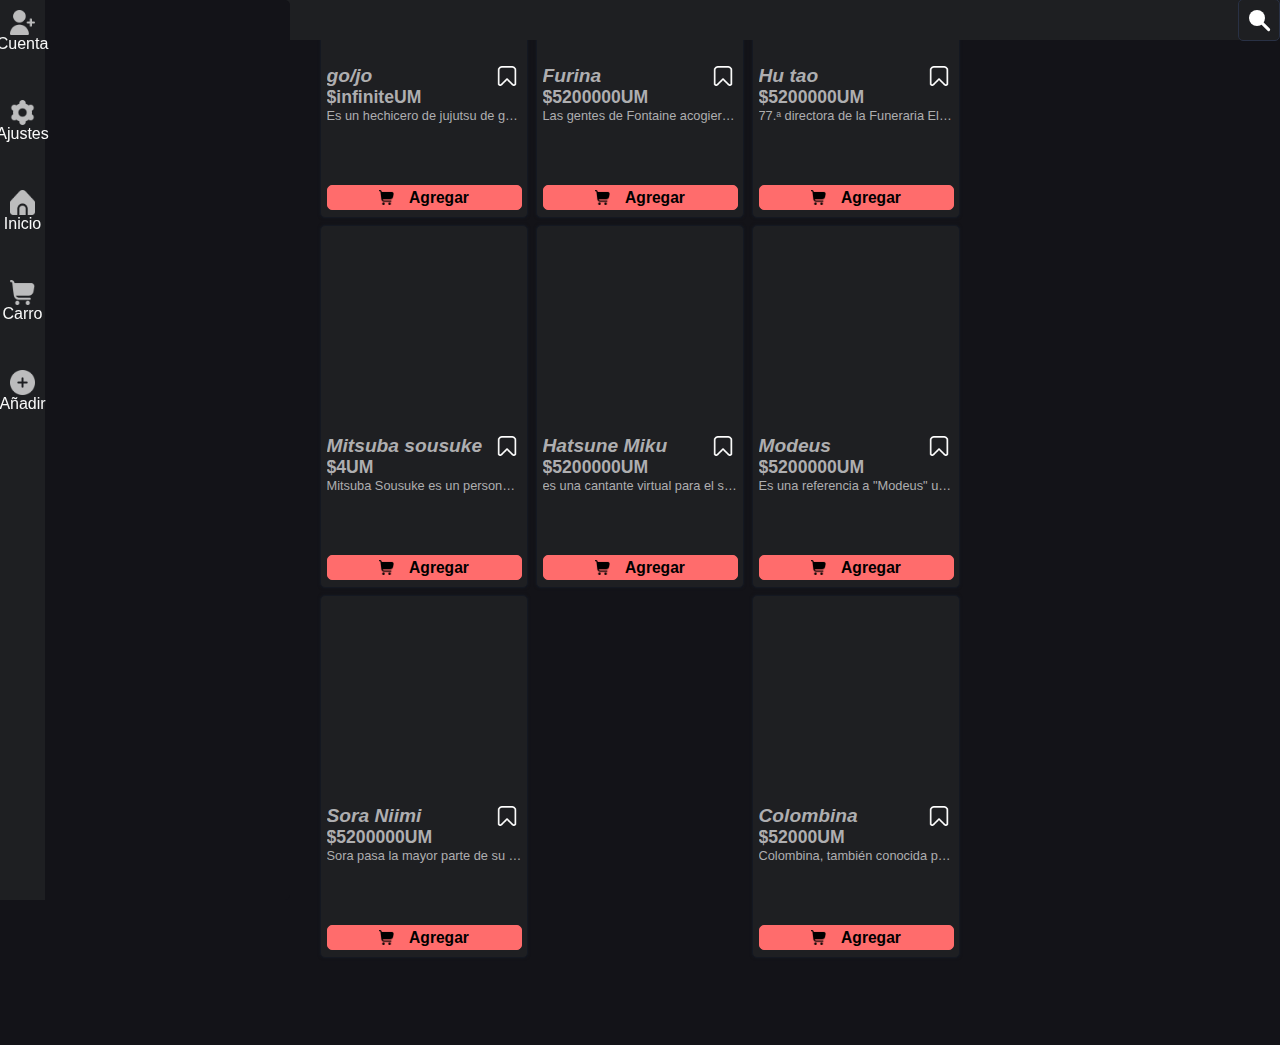
==== Export-AppV0.09a/index.html @ f56c90e2 "Exportacion de archivos" ====
<!DOCTYPE html>
<html lang="en">

<head>
	<meta charset="UTF-8">
	<meta name="viewport" content="width=device-width, initial-scale=1.0">
	<title>Document</title>

	<link rel="stylesheet" href="Styles/style.css">
	<link rel="stylesheet" href="Styles/productStyle.css">
	<link rel="stylesheet" href="Styles/ProducPreviw.css">
	<link rel="stylesheet" href="Styles/Menus.css">
	<link rel="stylesheet" href="Styles/SectionsUser.css">
	<link rel="stylesheet" href="Styles/IconsWithCSS.css">
	<link rel="stylesheet" href="Styles/buscador.css">

</head>

<body onload="crear(product);let Scroll=Section.scrollTop;
    SaveHistory({Event:'Home',Scroll:Scroll},'#Home');">
	<main>
		<section class="Contain-Products" id="Contain-Products">

		</section>
		<nav class="Seccion-menu-cerrada" id="Seccion-menu">
		</nav>



		<nav class="Buscador-div" id="div-principal">
			<form action="" style="width: 100%;position: relative;" id="Form-input-s">
				<input disabled type="search" class="Buscador-input" placeholder="buscar" id="buscador">
				<nav class="Buscador-etiquetas" id="Buscador-sugerencias">
					<div class="Buscador-etiquetas" id="Buscador-etiquetas">
						<ul id="Tags-F">
						</ul>
					</div>
					<ul id="Buscador-lista">
					</ul>
				</nav>

			</form>
			<form action="">
				<div>
					<div class="NoChecked" id="Div-b-i">
						<div class="Btn-inp" title="Etiquetas"><img src="Iconos/filter.png" class="imgM" id="OnTag"></div>
					</div>
					<input type="checkbox" class="Checkbox-inputs" id="Checkbox-inputs" name="Checkbox-inputs">
					<label for="Checkbox-inputs" class="Btn-inp" id="">
						<div class="Icon-S" id="Icon-s"></div>
					</label>
				</div>

			</form>

			

		</nav>
		<div class="Notification" id="Notification">
			<div class="Box-N-decoration"><img src="/Iconos/notificacion.png" >
				
			</div>


			<h4 id="Notification_P"></h4>
		</div>
		<!-- <footer class="footer"></footer> -->
		<nav class="Barra-lateral">
			<form id="Menu">
				<input type="checkbox" value="Cuenta" name="option" id="cuenta">
				<label class="lista" title="Cuenta" for="cuenta"><img class="imgM" src="Iconos/agregar-usuario.png">
					<p>Cuenta</p></label>

				<input type="checkbox" value="ajustes" name="option" id="ajustes">
				<label class="lista" title="Ajustes" for="ajustes"><img class="imgM" src="Iconos/ajustes.png">
					<p>Ajustes</p></label>

				<input type="checkbox" value="Inicio" name="option" id="inicio">
				<label class="lista" title="Inicio" for="inicio"><img class="imgM" src="Iconos/home.png">
					<p>Inicio</p></label>

				<input type="checkbox" value="Carro" name="option" id="carro">
				<label class="lista" title="Carro" id="carro-boton" for="carro"><img class="imgM" src="Iconos/carrito-de-compras.png">
					<p>Carro</p></label>

				<input type="checkbox" value="AgregarProducto" name="option" id="agregarProducto">
				<label class="lista" title="Agregar producto" for="agregarProducto">
					<img class="imgM" src="Iconos/agregar.png">
					<p>Añadir</p>
					</label>

			</form>
		</nav>

	</main>
	<script src="ScriptsJs/ErrorManager/ErrorManager.js">
		/ScriptsJs/ErrorManager / ErrorManager.js
	</script>
	<script src="ScriptsJs/CoreScripts/Funciones.js"></script>
	<script src="ScriptsJs/user/User.js"></script>
	<script src="ScriptsJs/Products/Products.js"></script>
	<script src="ScriptsJs/Products/DataBase-Products.js"></script>
	<script src="ScriptsJs/others/Menus.js"></script>
	<script src="ScriptsJs/search/MetodoDeBusqueda.js"></script>
	<script src="ScriptsJs/search/Buscador.js"></script>
	<script src="ScriptsJs/search/Etiquetas.js"></script>
	<script src="ScriptsJs/others/Notificacion.js"></script>
	<script src="ScriptsJs/CoreScripts/History.js"></script>

</body>

</html>
---- Export-AppV0.09a/Styles/style.css ----
@font-face {
  font-family: 'Nunito';
  src: url('/Styles/Fonts/Nunito-VariableFont_wght.ttf') format('truetype'); /* Ajusta la ruta según la ubicación de tu fuente */
}
* {
    margin: 0;
    padding: 0;
    font-family: "Nunito",sans-serif;
}


*::selection {
    background: var(--color3);
    color: #ffffff;

}

:root {
    /* --green:rgb(61, 129, 255);
    --azul:rgb(28, 28, 28);
    --texto-azul:#5766FF;
    --cuadros:rgb(108, 108, 108);
    --fon:rgb(20, 22, 36); */
    /* rgb(47, 255, 127) */

    --green: #ffffff;
    --azul: #0b0e15;
    --texto-azul: #394aff;
    --cuadros: rgb(0, 0, 0);
    --box: var(--azul);
    --fon:#0b1122;
    
    --txtColor:#000000;
    --txtColor2:#FFFFFF;
    --btnTxtColor:#000000;
    --color1:#111520;/*body #050810*/
    --color2: #fff;/*productos*/
    --color3:#FF5757;/*Titulo*/
    --color4:#6987FF;/*precio*/
    --color5:#252731;
    --color6:var(--color6-5);
    --color6-5:#222C41;
    --ALLR:3px;
    --borderColor:none;
    --Transitions:250ms cubic-bezier(0.68, -0.6, 0.32, 1.6) ;
}
/* :root {
    

    
    --azul: #0b0e15;
    
    
    
    --txtColor:#FFFFFF;
    --txtColor2:#FFFFFF;
    --btnTxtColor:#000000;
    --color1:#32353f;
    --color2: #fff;
    --color3:#ffffff;
    --color4:#6987FF;
    --color5:#252731;
    --color6:#1e232d;
    --color6-5:#222C41;
    --ALLR:3px;
} */
:root {

	--link1:rgba(164, 209, 255, 1);

	--txtColor3:#000000;
    --txtColor:#000000;
    --txtColor2:#FFFFFF;
    --btntxtcolor:#000000;
    --btntxtcolor2:#000000;
    --color1:#F0F0F0;
    --color3:#FF6C6C;
    --color5:#252731;
    --color6-5:#EAEAEA;
    --color6:#FFFFFF;--borderColor:#EAEAEA;
    --Shadow:10px 10px 10px #D7D7D7, -10px -10px 10px #FFFFFF;
    --OnInvert:0;
    --OnInvert2:1;
    --OnInvertM:0;
    --ALLR:5px;
} 
:root {





	--link1:rgba(164, 209, 255, 1);

	--txtColor3:#000000;
    --txtColor:#000000;
    --txtColor2:#FFFFFF;
    --btntxtcolor:#000000;
    --btntxtcolor2:#000000;
    --color1:#F0F0F0;
    --color3:#FF6C6C;
    --color5:#252731;
    --color6-5:#EAEAEA;
    --color6:#FFFFFF;--borderColor:#EAEAEA;
    --Shadow:10px 10px 10px #D7D7D7, -10px -10px 10px #FFFFFF;
    --OnInvert:0;
    --OnInvert2:1;
    --OnInvertM:0;
    --ALLR:5px;
} 
:root {

	--link1:rgba(164, 209, 255, 1);

	--txtColor3:#FFFFFF;
    --txtColor:#AEAEB0;
    --txtColor2:#FFFCFC;
    --btntxtcolor:#FFFFFF;
    --btntxtcolor2:#FFFFFF;
    --color1:#131318;/*0F1219*/
    --color3:#FF6C6C;
    --color5:#252731;
	--color6-5:#293145;
    --color6:#1E1F22;--borderColor:#141821;/*0F1219*/
    --Shadow:10px 10px 10px #0D0F15, -5px -5px 10px #191D28;
    --azul:var(--color6);
    --OnInvert:1;
    --OnInvert2:1;
    --OnInvertM:1;
    --ALLR:5px;
} 

:root {





	--link1:rgba(164, 209, 255, 1);

	--txtColor3:#FFFFFF;
    --txtColor:#AEAEB0;
    --txtColor2:#FFFCFC;
    --btntxtcolor:#FFFFFF;
    --btntxtcolor2:#FFFFFF;
    --color1:#131318;/*0F1219*/
    --color3:#FF6C6C;
    --color5:#252731;
	--color6-5:#293145;
    --color6:#1E1F22;--borderColor:#141821;/*0F1219*/
    --Shadow:10px 10px 10px #0D0F15, -5px -5px 10px #191D28;
    --azul:var(--color6);
    --OnInvert:1;
    --OnInvert2:1;
    --OnInvertM:1;
    --ALLR:5px;
}
 




body {
    background: var(--color1);

    display: flex;
    flex-direction: column;
    align-items: center;
    justify-content: center;
}
main{
    height: 100vh;
    width: 100%;
    display: flex;

    flex-direction: column;

    align-items: center;
    justify-content: center;
}
.footer {
    width: 100%;
    height: 100px;
}
.WitheSpace{
	width: 100%;
	height: 80px;
}
.slide-right {
	animation: slide-Up 0.25s  both
	cubic-bezier(0.250, 0.460, 0.450, 0.940);
}
@keyframes slide-Up {
  0% {
    transform: translateY(-20px);
    opacity: 0;
    
  }
  100% {
    transform: translateY(0px);
    
  }
}





.DIV-E {
    gap: 5px;
    padding: 0px;
    box-sizing: border-box;
    width: auto;
    height: 35px;
    display: flex;
    flex-direction: row;

    justify-content: center;
    align-items: center;
}



/*quiero hacer que cuando el input tenga el foco que la imagen se "encienda" pero dicha imagen no es hija de el input...*/


.Notification{
    position: fixed;
    left: 250%;top: 0;
    transform: translate(-50%);
    gap: 7px;
    color: rgb(0, 0, 0);
    height: 50px;
    
    width: 0px;
    display:flex;
    align-items: center;
    justify-content: start; 
    flex-direction:row;
    box-sizing: border-box;;
    z-index: 100000000;
    transition: all 850ms;
    background:var(--fon) ;
    /* box-shadow:0 0 2px 3px  #171B24; */
    border-radius: var(--ALLR) 0 0 var(--ALLR);
}
.Activar-Notificacion{
    left: 100%;
    transform: translate(-100%);
    width: 450px;
}
.desactivar-derecha{
    top:0;
    left:900px;
}
.desactivar-izquierda{
    top:0;
    left:-900px;
}

.Box-N-decoration{
    height: 20px;
    width: 20px;
    border-radius: var(--ALLR);
    display:flex;
    align-items: center;
    justify-content: center; 
    background: none;
}
.Box-N-decoration>img{
    width: 20px;
    object-fit: contain;
}

@media (max-width:770px) {
    body {
        padding: 0;
        box-sizing: content-box;
       
    }


    .Cuadro {
        width: 100%;
    }

    .Input-usuario {
        width: 100%;
    }

    

    .Notification {
        position: fixed;
        left: 50%;
        top: -100px;
        transform: translate(-50%);
        gap: 5px;
        color: rgb(0, 0, 0);
        height: 50px;

        width: 100vw;
        display: flex;
        align-items: center;
        justify-content: start;
        flex-direction: row;
        box-sizing: border-box;
        
        z-index: 100000000;
        transition: all 450ms;
        background: #18FF93;
        box-shadow: none;
        border-radius: var(--ALLR);
        padding: 0px 10px;
    }
    .Notificacion>{
        background: red;
    }

    .Activar-Notificacion {
        left: 50%;
        top: 0px;
        
        
    }
    .desactivar-derecha{
        top:0;
        left:900px;
    }
    .desactivar-izquierda{
        top:0;
        left:-900px;
    }
  
    .Box-N-decoration {
        height: 30px;
        width: 30px;
        border-radius: var(--ALLR);
        display: flex;
        align-items: center;
        justify-content: center;
    }

    .Box-N-decoration>img {
        width: 30px;
        object-fit: contain;
    }
}
---- Export-AppV0.09a/Styles/productStyle.css ----
.Contain-Products {
	position: relative;
	flex-direction: row;
	flex-wrap: wrap;
	align-items: start;
	justify-content: space-around;
	padding: 0px;
	gap: 10px;
	overflow-x: au;
}

.Contain-Products {
	margin: 0 auto;
	background: transparent;
	gap: 7px;
	color: var(--txtColor);
	height: auto;
	width: 50vw;
	display: flex;
	align-items: center;
	justify-content: space-between;
	flex-direction: row;
	box-sizing: border-box;
	transition: all 250ms;
}

.Container-main-product {
	position: relative;
	width: 200px;
	height: 355px;
	background: var(--color6);
	box-shadow: 0px 0px 3px var(--borderColor);
	border: 1px solid var(--borderColor);
	display: flex;
	flex-direction: row;
	align-items: center;
	justify-content: space-around;
	flex-wrap: wrap;
	border-radius: var(--ALLR);
	padding: 3px;

}

.Product-img {
	width: 195px;
	height: 195px;
	/*border:2px solid var(--azul);*/
	box-sizing: border-box;
	flex-shrink: 0;
	border-radius: var(--ALLR);
	object-fit: cover;
	transition: 350ms all;
}

.Product-text-zone {
	width: 195px;
	height: 120px;
	overflow: hidden;
	box-sizing: border-box;
	flex-direction: row;
	align-items: center;
	justify-content: center;
	flex-wrap: wrap;
	overflow: hidden;
}

.Product-text-zone>* {
	color: var(--textBlack);
	/* text-shadow: 0.5px 0.5px 10px rgb(0, 0, 0); */
	overflow: hidden;
	white-space: nowrap;
	text-overflow: ellipsis;
	width: 100%;
	text-align: start;
}

.Product-text-zone :nth-child(1) {
	font-style: italic;
	font-size: 1.2rem;
}

.Product-text-zone :nth-child(2) {
	font-style: bold;
	font-size: 1.1rem;

}

.Product-text-zone :nth-child(3) {
	font-size: 0.8rem;
}

.Button-product-zone {
	width: 100%;
	height: 25px;
	gap: 5px;
	display: flex;
	justify-content: space-between;
	align-items: center;
	user-select: none;
	transition: 250ms all;
}

.AddToCar {
	position: relative;
	width: 100%;
	height: 25px;
	border-radius: var(--ALLR);
	border: 1px solid var(--color3);
	background: var(--color3);
	display: flex;
	align-items: center;
	justify-content: center;
	color: #000000;
	gap: 15px;
	overflow: hidden;
	transition: all 350ms;
	opacity: 1;

}

.AddToCar img {
	width: 15px;
	filter: invert(0);
}

.AddToCar.Active {
	position: absolute;
	animation: Del 250ms both;
}

.DeleteToCar {
	position: absolute;
	height: 100%;
	width: 100%;
	max-height: 25px;
	border-radius: var(--ALLR);
	border: none;
	box-sizing: border-box;
	background: var(--color1);
	display: none;
	align-items: center;
	justify-content: center;
	color: var(--btntxtcolor2);
	gap: 15px;
	flex-shrink: 0;
	transition: 250ms all;
	opacity: 0;
}

.DeleteToCar.Active {
	animation: Act 250ms both;

	display: flex;
}

@keyframes Act {
	100% {
		display: flex;
		opacity: 1;
		bottom: 0%;
		position: relative;
	}

	50% {
		bottom: -100px;
	}
}

@keyframes Del {
	to {

		display: none;
		opacity: 0;
		bottom: -100px;
	}

	0% {
		bottom: 0%;
	}
}

.DeleteToCar img {
	max-width: 0px;

}

.DeleteToCar.Active img {
	max-width: 15px;
	filter: invert(var(--OnInvert));
}



.Favorites-icon {
	width: 20px;
	object-fit: cover;
	position: absolute;
	right: 10px;
	top: 210px;
	filter: invert(var(--OnInvert));
	z-index: 100;
}

@media (max-width:770px) {
	.Contain-Products {
		margin: 0;
		top: 0;
		opacity: 1;
		height: 95vh;


		width: 100%;

		position: relative;
		flex-direction: column;
		flex-wrap: nowrap;
		align-items: start;
		justify-content: start;
		box-sizing: border-box;
		padding: 0px;
		gap: 5px;


	}

	.Container-main-product {
		position: relative;
		width: auto;
		height: 150px;

		box-shadow: none;
		display: flex;
		flex-direction: column;
		align-items: start;
		justify-content: space-between;
		flex-wrap: wrap;
		gap: 2px;
		padding: 3px;

	}

	.Contain-Products {
		margin: 0;
		background: transparent;
		row-gap: 5vw;
		color: var(--txtColor);
		height: 94vh;
		width: 360px;
		display: flex;
		flex-direction: row;
		flex-wrap: wrap;
		align-items: start;
		justify-content: space-between;
		box-sizing: border-box;
		transition: all 250ms;
		padding: 0px;
		
		overflow-y: none;
		position: relative;
	}

	:root {
		--WProduct: 170px;
	}

	.Container-main-product {
		position: relative;
		width: auto;
		height: auto;
		max-width: var(--WProduct);
		border: none;
		display: flex;
		flex-direction: row;
		align-items: start;
		justify-content: start;
		flex-wrap: wrap;
		border-radius: var(--ALLR);
		padding: 0px;
		box-shadow: var(--Shadow);
		transition: all 250ms;

	}

	

	@keyframes izq {
		100% {
			display: flex;
			opacity: 1;
			left: 0;
			position: relative;
		}

		50% {
			left: -200vw;
		}
	}

	.Section2P {
		padding: 3px;
		background: #0E0E1040;
		position: absolute;
		width: var(--WProduct);
		box-sizing: border-box;
		bottom: 0;
		border-radius: var(--ALLR);
		overflow: hidden;
		opacity: 1;
		transition: 250ms all;
		user-select: none;
	}

	.Section2P>.Button-product-zone {
		
		height: 0;
		opacity:0;
	}

	.Container-main-product:hover>.Section2P {
		opacity: 1;
		
	}

	.Container-main-product:hover>.Section2P>.Button-product-zone {
		height: 25px;
		opacity: 1;
	}

	.Favorites-icon {
		width: 20px;
		object-fit: cover;
		position: absolute;
		right: 10px;
		top: 180px;
		display: none;
	}

	.Product-img {
		width: var(--WProduct);
		height: var(--WProduct);


		/*border:2px solid var(--azul);*/

		box-sizing: border-box;
		flex-shrink: 0;
		object-fit: cover
	}

	.Product-text-zone {
		color: var(--txtColor2);
		width: 100%;
		height: auto;
		overflow: hidden;
		box-sizing: border-box;
		flex-direction: row;
		align-items: start;
		justify-content: start;
		flex-wrap: wrap;
		overflow: hidden;

		gap: 0;
	}

	.Product-text-zone>* {
		

		overflow: hidden;
		white-space: wrap;
		text-wrap: nowrap;
		text-overflow: ellipsis;
		width: 100%;

	}

	.Product-text-zone :nth-child(1) {

		font-style: italic;
		font-size: 1.2rem;
	}

	.Product-text-zone :nth-child(2) {
		font-style: bold;
		font-size: 1.1rem;

	}

	.Product-text-zone :nth-child(3) {

		display: none;
		font-size: 0.8rem;
	}

	.AddToCar {

		height: 25px;
		display: flex;
		align-items: center;
		justify-content: center;
		color: var(--txtColor2);
		gap: 15px;
		transition: 250ms all;
	}




	.AddToCar img {
		filter: invert(var(--OnInvert2))
	}

	/* .AddToCar:hover{
        background:#6987FF ;
        color: #fff;
    }*/
}
---- Export-AppV0.09a/Styles/ProducPreviw.css ----
.ProducPreviw {
	position: relative;
	margin: 0;
	width: 100%;
	height: 120vh;
	border-radius: var(--ALLR);
	background: var(--color1);
	gap: 10px;
	padding: 0px;
	box-sizing: border-box;
	display: flex;
	flex-direction: column;
	flex-wrap: nowrap;
	color: var(--txtColor);
}

.Section-product {
	position: relative;
	margin: 0 auto;
	width: 100%;
	height: 300px;
	display: flex;
	flex-direction: row;
	flex-wrap: nowrap;
	transition: all 250ms;
}

.First-section {
	/*MOD Telefono*/
	position: relative;
	max-width: 450px;
	max-height: 300px;
	width: 45%;
	border-radius: var(--ALLR);

	box-sizing: border-box;
	display: flex;
	flex-direction: row;
	flex-wrap: wrap;
	gap: 10px;
}

.ProducPreviw-img-Undo {
	z-index: 10;
	position: absolute;
	top: 5%;
	left: 110%;
	transform: translate(-50%, -50%);
	width: 50px;
	opacity: 1;
	transition: all 250ms;

}

.ProducPreviw-img {
	width: 300px;
	height: 300px;
	border-radius: var(--ALLR);
	background: transparent;
	object-fit: cover;
	transition: 250ms all;
}

.PP-UL {
	width: 90px;
	height: 300px;
	border-radius: var(--ALLR);
	flex-shrink: 0;
	display: flex;
	flex-direction: row;
	flex-wrap: wrap;
	align-items: center;
	justify-content: space-evenly;
	gap: 5px;
	list-style: none;
	overflow-y: auto;
	overflow-x: hidden;
	box-sizing: border-box;

}

@media (max-width:2170px) {
	.PP-UL {
		height: 90px;
		width: 300px;
		border-radius: var(--ALLR);
		flex-shrink: 0;
		display: flex;
		flex-direction: column;
		flex-wrap: wrap;
		align-items: center;
		justify-content: start;
		gap: 5px;
		list-style: none;
		overflow-y: hidden;
		overflow-x: auto;
		box-sizing: border-box;

	}
}

.PP-UL::-webkit-scrollbar {
	width: 5px;
}

.PP-UL::-webkit-scrollbar-track {
	background: rgb(39, 39, 39);
	/* color of the tracking area */
}

.PP-UL::-webkit-scrollbar-thumb {
	background-color: rgb(255, 255, 255);
	border-radius: var(--ALLR);
}

.PP-LI {
	width: 70px;
	height: 70px;
	border-radius: var(--ALLR);
	display: flexbox;
	overflow: hidden;
	flex-shrink: 0;
}

.Mini-Previw-image {
	width: 100%;
	height: 100%;
	

	object-fit: cover;
}

.payment-selector {
	border-radius: var(--ALLR);
	background: var(--color6);
	width: 100%;
	height: 2em;
	display: flex;
	justify-content: space-between;
}

.qualify {
	color: #FFF;
	border-radius: var(--ALLR);
	display: flex;
	flex-direction: row;
	align-items: center;
	justify-content: center;
	width: auto;
	background: var(--color3);
	padding: 4px;
	gap: 4px;

}

.qualify img {
	filter: invert(var(--OnInvert2));
	width: 1em;
	height: 1em;
	object-fit: contain;
}

.Favorites_zone {
	width: auto;
	display: flex;
	flex-direction: row;
	align-items: center;
	justify-content: start;
	width: 100%;
	padding: 4px;
	gap: 4px;
	color: var(--txtColor3);
}
.Favorites_zone img{
	width: 1em;
	height: 1em;
	object-fit: contain;
	filter: invert(var(--OnInvert));
}
.Button-Section{

    width: auto;
    height: 100%;
    display: flex;
    gap: 3px;
    justify-content: center;
    align-items: center;
    font-weight: 1000;
    font-size:x-large;
}
.Button-Section *{
    border: none;
    outline: none;
    border-radius: var(--ALLR);
    color: var(--txtColor2);
    display: flex;
    justify-content: center;
    align-items: center;
    box-sizing: border-box;
}
.Button-Section div{
    width: 50px;
    height: 100%;
    background: var(--color3);
}
.Button-Section label{
    width: 50px;
    height: 100%;
    background: var(--color5);
}
.Button-Section label input[type="number"]{
    width: 100%;
    height: 1rem;
    background: var(--color5);
    padding: 0px;
    text-align: center;
}

.Second-section {
	position: relative;

	width: 45%;
	border-radius: var(--ALLR);
	
	box-sizing: border-box;
	display: flex;
	flex-direction: column;
	flex-wrap: nowrap;
	gap: 10px;
	padding: 5px;
	line-height: 1.5rem;
	font-size: 1em;
	overflow: hidden;
	white-space: wrap;
	text-overflow: ellipsis;
	width: 100%;
	text-align: start;
}

.Header-Zone {
	display: flex;
	gap: 10px;
}



/*ProducPreviw-img*/
@media (max-width:700px) {
	.ProducPreviw {
		position: relative;
		margin: 0;
		width: 100%;
		min-height: 100%;
		height: auto;
		border-radius: 0px;
		background: var(--color1);
		padding: 0px;
		box-sizing: border-box;
		display: flex;
		flex-direction: column;
		justify-content: start;

		flex-wrap: nowrap;
		gap: 10px ;
		overflow-y: auto;

	}

	.Section-product {
		position: relative;
		margin: 0 auto;
		width: 100%;
		
		height: auto;
		display: flex;
		justify-content: center;
		flex-direction: column;
		align-items: center;
		flex-wrap: nowrap;
		gap: 10px;
	}

	.ProducPreviw-img-Undo {
		position: absolute;
		top: 10%;
		left: 10%;
		transform: translate(-50%, -50%);
		width: 30px;
		opacity: 1;
		transition: all 250ms;
		z-index: 10;
	}

	.ProducPreviw-img {
		width: 100%;
		height: auto;
		max-height: 100vw;
		background: var(--color6);
		border: 1px solid var(--borderColor);
		object-fit: contain;
	}

	.PP-UL {
		background: var(--borderColor);
		height: auto;
		max-height: 70px;
		width: 100%;
		border-radius: var(--ALLR);
		flex-shrink: 0;
		display: flex;
		flex-direction: row;
		flex-wrap: nowrap;
		align-items: start;
		justify-content: start;
		gap: 10px;
		padding: 5px;
		overflow-y: hidden;
		overflow-x: auto;
		box-sizing: border-box;

	}

	.PP-UL::-webkit-scrollbar {
		width: 5px;

	}

	.PP-UL::-webkit-scrollbar-track {
		background: var(--color6);
		border-radius: var(--ALLR)
			/* color of the tracking area */
	}

	.PP-UL::-webkit-scrollbar-thumb {
		background-color: var(--color3);
		border-radius: var(--ALLR);
	}


	.PP-LI {
		background: var(--color1);
		width: 60px;
		height: 60px;
		border-radius: var(--ALLR);
		display: flexbox;
		flex-shrink: 0;
		transition: 450ms all;
	}

	.Mini-Previw-image {
		width: 100%;
		height: 100%;
		object-fit: cover;
		transition: 450ms all;
	}

	.PP-LI:hover {
		transform: scale(1.2);
		box-shadow: var(--Shadow);
	}

	.Second-section {


		position: relative;
		width: 100%;
		height: auto;
		border-radius: var(--ALLR);

		box-sizing: border-box;
		display: flex;
		
		flex-direction: column;
		flex-wrap: nowrap;
		gap: 10px;
		padding: 10px;
		line-height: 1.25rem;
		background: var(--color6);
		border: 1px solid var(--borderColor);
		box-shadow: (--Shadow);
		text-align: start;
		line-height: 1.5em;
	}
	.Second-section h1,h2{
		color: var(--txtColor3);
	}
	.Second-section h3{
		color: var(--color3);
	}
	.Second-section p{
		width: 10ch;
	}

}
---- Export-AppV0.09a/Styles/Menus.css ----
.Menu {



        position: fixed;
        top: 0;
        left: 0;
        background: rgb(49, 49, 49);
        border-radius: var(--ALLR);
        min-height: 35px;
        min-width: 35px;
        display: flex;
        align-items: center;
        justify-content: center;
        flex-direction: column;
        padding: 3px;
        box-sizing: border-box;
        z-index: 100;
    }

.Barra-lateral {
    position: fixed;
    left: 0;
    background: var(--azul);
    height: 100vh;
    width: 45px;
    display: flex;
    align-items: center;
    justify-content: start;
    flex-direction: column;
    gap: 10px;
    padding: 10px;
    box-sizing: border-box;
    z-index: 10000;
    transition: width 250ms;
}

@media (min-width:600px) {
    .Barra-lateral {
        top: 0%;
    }
}

.Barra-lateral form {

    height: 100%;
    display: flex;
    align-items: center;
    justify-content: start;
    gap: 50px;
    flex-direction: column;
    box-sizing: border-box;
    z-index: 10;
    list-style: none;
    user-select: none;
}

.Barra-lateral input[type="checkbox"]{

    display: none;

}
.Barra-lateral input[type="checkbox"]:active+ .lista> .imgM{
    opacity: 1;
}

.lista {
    position: relative;
    
    height: 40px;
    width: 40px;
    border-radius: var(--ALLR);
    display: flex;
    align-items: center;
    justify-content: start;
    flex-direction: column;
    box-sizing: border-box;
    transition: 250ms background, 300ms opacity, 250ms height, 250ms width, 600ms border-radius;
    color: #F9F9F9;
    padding: 0 2px;
}


.imgM {
    user-select: none;
    height: 25px;
    width: 25px;
    object-fit: contain;
    opacity: 0.7;
    filter: invert(var(--OnInvertM));
    transition: all 250ms;
}

 

.seleccionar {
    width: 40px;
    height: 40px;
    border-radius: var(--ALLR);
    background: var(--color6);
    transition: 250ms all;
}



.delete {
    opacity: 0;
    width: 0;
    height: 0;
}

.Seccion-menu-cerrada {
    position: fixed;
    
    background: var(--color1);
    color: white;
    border-radius: var(--ALLR);
    height: 100vh;
    width: 300px;
    display: flex;
    align-items: center;
    justify-content: start;
    flex-direction: column;
    gap: 10px;
    padding: 10px;
    box-sizing: border-box;
    overflow: hidden;
    transition: all 250ms;
    z-index: 1000;
    opacity: 1;
    transform: translate(-500px);
    overflow-y: auto;
}

.Seccion-menu-abierta {
    opacity: 1;
    transform: translate(0px);
    transition: all 250ms;
}





.M-etiqueta {
    margin: 0;
    position: relative;

}

@media (max-width:600px) {
    .Barra-lateral {
    	
        position: fixed;
        left: 50%;
        bottom: 0px !important;
        transform: translateX(-50%);
        
        border-radius:var(--ALLR);
        height: 50px;
        width: 100%;
        display: flex;
        align-items: center;
        justify-content: start;
        flex-direction: row;
        box-sizing: border-box;
        padding: 0;
        box-sizing: border-box;
        z-index: 10000;
        transition: none;
        border-top: 1px solid var(--color6-5);
        
    }

    .Barra-lateral form {
        width: 100%;
        height: auto;
        display: flex;
        align-items: center;
        justify-content: space-evenly;
        gap: 10px;

        flex-direction: row;
        box-sizing: border-box;
        z-index: 10;
        list-style: none;
        border-radius: var(--ALLR);
        
    }

    .seleccionar {
        
        width: 100px;
        height: 35px;
        justify-content: space-evenly;
    }

    
    

    .lista p {
        display: flex;
        
        color: var(--txtColor);
        font-weight: bold;
        font-size: small;
    }

    .seleccionar p {
        position: relative;
        left: 0;
    }

    .Barra-lateral::before {
        display: none;
    }



    


    

    .fot {
        width: 95vw;
    }

    .Buscador-input {
        width: 100%;
    }

    .Seccion-menu-cerrada {
        
        border: 0px solid ;
        position: fixed;
        top: 0;left: 0;
        transform: translateY(100vh);
        height: 100vh;
        width: 100%;
        display: flex;
        align-items: center;
        justify-content: start;
        flex-direction: column;
        flex-wrap: nowrap;
        padding: 5px;
        row-gap: 18px;
        box-sizing: border-box;
        transition: all 0ms;
        z-index: 1000;
        overflow-y: auto;
        flex-shrink: 0;
        color: #000;
        border-radius: 0;
    }

    .Seccion-menu-abierta {
        transform: translateY(0%);
        animation: slide-up 0.45s  both;
        
    }

}
---- Export-AppV0.09a/Styles/SectionsUser.css ----
/* carrito */


.DefaultCar {
	color: var(--color3);
	border-radius: var(--ALLR);
	width: 100%;
	height: auto;
	padding: 8px;
	gap: 8px;
	display: flex;
	flex-direction: column;
	flex-wrap: nowrap;
	align-items: center;
	justify-content: space-evenly;
	text-align: center;
	box-sizing: border-box;
	background: var(--color6);
	border: 1px solid var(--borderColor);
	
}

.DefaultCar-img{
	
	position: absolute;
	top: 0;
	left: 0;
	right: 0;
	bottom: 0;
	margin: auto;
	
	opacity: 0.7;
	width: 160px;
	height: 160px;
	filter: invert(var(--OnInvert))
}

.DefaultCar span {
	color: var(--link1);
}

.MiniatureProduct {
	border-radius: var(--ALLR);
	width: 100%;
	height: 40px;
	background: var(--color6);
	display: flex;

	align-items: center;
	justify-content: space-around;
	overflow: hidden;
	box-sizing: border-box;
	

	img {
		width: 25px;
		height: 25px;
	}
	transition:250ms all;
}

.MiniatureProduct * {
	flex-shrink: 0;
}

.MiniatureProduct-img {

	width: 35px;
	height: 35px;
	background: #F8F8FF;
	border-radius: var(--ALLR);
	box-sizing: border-box;
	overflow: hidden;
}

.MiniatureProduct-img img {
	width: 100%;
	height: 100%;
	object-fit: cover;
	box-sizing: border-box;
	flex-shrink: 0;
}

.MiniatureTextZone {
	height: auto;
	width: 130px;
	text-wrap: nowrap;
	overflow: hidden;
	color: var(--txtColor3);
}

.MiniatureTextZone>* {
	overflow: hidden;
	white-space: nowrap;
	text-overflow: ellipsis;
	width: auto;
	text-align: start;
}

.Miniature-Button-zone {
	position: relative;
	right: 0;
	width: auto;
	height: 35px;
	display: flex;
	gap: 5px;
	justify-content: center;
	align-items: center;
	font-weight: 1000;
	font-size: x-large;
}

.Miniature-Button-zone * {
	border: none;
	outline: none;
	border-radius: var(--ALLR);
	color: var(--txtColor2);
	display: flex;
	justify-content: center;
	align-items: center;
	box-sizing: border-box;
}

.Miniature-Button-zone-button {

	width: 35px;
	height: 35px;
	background: var(--color3);
}

.Miniature-Button-zone label {
	width: 35px;
	height: 35px;
	background: var(--color1);
}

.Miniature-Button-zone label input[type="number"] {
	position: relative;
	width: 100%;
	height: 1rem;
	background: transparent;
	padding: 0px;
	text-align: center;
}

.CardOneSetting {

	border: 1px solid var(--borderColor);
	color: var(--txtColor3);

	width: 100%;
	height: 45px;
	background: var(--color6);
	border-radius: var(--ALLR);
	display: flex;
	align-items: center;
	justify-content: start;
	padding: 8px;
	box-sizing: border-box;
	gap: 10px;
}

.CardOneSetting img {
	width: 30px;
	height: 30px;

}

.SectionCardsOne {
	border: 1px solid var(--borderColor);


	color: var(--txtColor3);


	width: 100%;
	height: auto;
	background: var(--color6);
	border-radius: var(--ALLR);
	display: flex;
	flex-direction: column;
	align-items: center;
	justify-content: start;
	padding: 10px;
	box-sizing: border-box;
	gap: 10px;
	overflow: hidden;
}

.SectionCardsOne .card0 {

	border-radius: var(--ALLR);
	width: 100%;
	height: 40px;
	background: var(--color6);
	display: flex;

	align-items: center;
	justify-content: start;
	padding: 8px;
	box-sizing: border-box;
	gap: 8px;

	img {
		filter: invert(var(--OnInvert));
		width: 25px;
		height: 25px;
	}
	transition:250ms all;
}

.SectionCardsOne .card0:active{
	background: var(--color1);
}
---- Export-AppV0.09a/Styles/IconsWithCSS.css ----
.Icon-S{
    position: relative;
    width: 16px;
    height: 16px;
    border-radius: 100px;
    overflow: visible;
    transition: all 250ms;
}
.Icon-S::after{
    content:"";
    position: absolute;
    top: 75%;
    left: 75%;
    transform: translate(-50%,-50%) rotateZ(45deg);
    width: 19px;
    height: 3px;
    border-radius: 100px;
    background: #FFFFFF;
    transition: all 250ms;
}
.Icon-S::before{
    content:"";
    position: absolute;
    top: 40%;
    left: 40%;
    transform: translate(-50%,-50%) rotateZ(45deg);
    width: 16px;
    height: 16px;
    border-radius: 100px;
    background: #FFFFFF;/*8B8B8C*/
    transition: all 250ms;
}
.Icon-S.animated::before{
    position: relative;
    width: 20px;
    height: 2px;
    border-radius: 0;
    background: transparent;
    overflow: visible;
}
.Icon-S.animated::after{
    content:"";
    position: absolute;
    top: 50%;
    left: 50%;
    transform: translate(-50%,-50%) rotateZ(90deg);
    width: 25px;
    height: 2px;
    border-radius: 0;
    background: var(--color2);
}
.Icon-S.animated{
    content:"";
    position: absolute;
    
    transform: rotateZ(-45deg);
    width: 25px;
    height: 2px;
    border-radius: 0;
    background: var(--color2);
}


.Icono {
    position: relative;

    bottom: 5px;
    width: 15px;
    height: 2px;
    border-radius: var(--ALLR);
    background: rgb(0, 0, 0);
    color: black;
    transition: all 250ms;
}

.Icono::after {
    position: absolute;
    top: 5px;
    left: 0;
    content: "";
    width: 15px;
    height: 2px;
    border-radius: var(--ALLR);
    background: rgb(0, 0, 0);
    transition: all 250ms;
}

.Icono::before {

    position: absolute;

    top: 10px;
    left: 0;
    content: "";
    width: 15px;
    height: 2px;
    border-radius: var(--ALLR);
    background: rgb(0, 0, 0);
    transition: all 250ms;
}

.Icono.animated {
    transform: rotate(45deg);
    bottom: 0px;
    transition: all 250ms;
}

.Icono.animated::after {

    opacity: 0;
    transition: all 250ms;
}

.Icono.animated::before {
    transform: translate(-50%, -50%) rotate(-90deg);
    top: 50%;
    left: 50%;
    transition: all 250ms;

}
---- Export-AppV0.09a/Styles/buscador.css ----
.Buscador-input {
        width: 100%;
        min-width: 60px;
        height: 40px;
        outline: none;
        box-sizing: border-box;
        border: none;
        background: transparent;
        transition: all 250ms;
        overflow: hidden;
        text-overflow: ellipsis;
        white-space: initial;
        padding: 5px 10px;
        color: white;
        background: var(--azul);
        border-radius: var(--ALLR);
        border: 1px solid var(--color6-5);
    	opacity: 0;
}
.Btn-inp {
    border-radius: var(--ALLR);
    border: 1px solid var(--color6-5);
    height: 40px;
    width: 40px;
    background: var(--azul);
    display: flex;
    align-items: center;
    justify-content: center;
    flex-direction: row;
    flex-shrink: 0;
}

.Btn-inp img {
    user-select: none;
    height: 20px;
    width: 20px;
    object-fit: contain;
    filter: invert();
}
.Checkbox-inputs {
    display: none;
}
.NoChecked{
    position: absolute;
    width: 0;
    opacity: 0;
    display: none;
    transition:all 250ms, display 0ms;
}
@media (min-width:600px){
  

    .Buscador-div {
        background: var(--azul);
        position: fixed;
        left: 50%;
        top: 0px;
        transform: translate(-50%);
        gap: 7px;
        color: white;
        height: 40px;
        min-width: 35px;
        width: 100%;
        display: flex;
        align-items: center;
        justify-content: start;
        flex-direction: row;
        box-sizing: border-box;
        border-radius: 0 0 var(--ALLR) var(--ALLR);
        z-index: 100;
        transition: all 250ms;
    }
    .Menu {
        position: fixed;
        top: 0;
        left: 0;
        background: rgb(49, 49, 49);
        border-radius: var(--ALLR);
        min-height: 35px;
        min-width: 35px;
        display: flex;
        align-items: center;
        justify-content: center;
        flex-direction: column;
        padding: 3px;
        box-sizing: border-box;
        z-index: 100;
    }
    
}
.Buscador-etiquetas {
    background: var(--azul);
    position: fixed;
    left: 50%;
    top: -50px;
    transform: translate(-50%);
    gap: 7px;
    color: white;
    height: 50px;
    min-width: 35px;
    width: 47vw;
    display: flex;
    border-radius: var(--ALLR);
    
    align-items: center;
    justify-content: start;
    flex-direction: row;
    box-sizing: border-box;
    
    z-index: 99;
    transition: all 250ms;

}

.Activar-etiquetas {
    top: 50px;
}

.Buscador-etiquetas>ul {
    border: 1px solid var(--color6-5);
    border-radius: var(--ALLR);
    
    box-sizing: border-box;
    position: relative;
    display: flex;
    flex-direction: column;
    flex-wrap: wrap;
    align-items: center;
    justify-content: space-evenly;
    width: 100%;
    height: 100%;
    padding: 5px;
    overflow-y: auto;
    list-style: none;
    gap: 10px
}
.Buscador-etiquetas>ul>li {
	border-radius: var(--ALLR);
    color: #FFFFFF;
    flex-shrink: 0;
    min-width: 80px;
    height: 100%;
    background: var(--color1);
    
    display: flex;
    align-items: center;
    justify-content: center;
    padding: 0 5px;
    transition: 250ms all;
}




.Activar-etiquetas {
    top: 50px;
    ;
}

.Activar-etiquetas#Buscador-sugerencias{
    background: var(--color6);
    flex-direction:row;
    flex-wrap: wrap;
    justify-content: start;
    height: auto;
    max-height: 400px;
    margin-bottom: 50px;
    top:50px;
    overflow-x: auto;
    overflow-y: hidden;
    padding: 0px 0px;
    transition: all 250ms;
    gap:0;
}
.Buscador-etiquetas>#Buscador-lista{
    padding: 0;
    flex-direction:row;
    flex-wrap:wrap;
    align-items: start;
    justify-content: start;
    height: 100%;
    border-radius: var(--ALLR);
    overflow-y: auto;
    overflow-x: hidden;
    gap: 0;
    border:none !important;
}
.Buscador-etiquetas>#Buscador-lista>li{
    width: 100%;
    text-align: start;
    background: transparent;
    flex-shrink: 0;
    height: 45px;
    border-radius: var(--ALLR);
    display: flex;
    align-items: center;
    justify-content: start;
    padding: 0 ;
    transition: 250ms all;
    padding:0 10px;
    gap:  10px;
    color: var(--color2);
}
.Buscador-etiquetas>#Buscador-lista>li:hover{
    background: var(--color1);
}
.Buscador-etiquetas>#Buscador-lista>li>img{
    height: 20px;
    width: 20px;
    object-fit: contain;
    opacity: 0.5;
    filter: invert();
}
.Buscador-etiquetas>ul::-webkit-scrollbar {
    width:3px;
    height: 3px;
    
    
}
.Buscador-etiquetas>ul::-webkit-scrollbar-track {
    background: rgb(39, 39, 39);  
          /* color of the tracking area */
}
.Buscador-etiquetas>ul::-webkit-scrollbar-thumb {
    
    background-color: rgb(255, 255, 255);    
    border-radius: var(--ALLR);       
}



@media (max-width: 600px) {
    .Btn-inp {
        height: 45px;
        width: 45px;
        
    }
    
    .Buscador-div {
       opacity: 0;
        position: fixed;
        left: 0%;
        transform: translate(0%);
        gap: 7px;
        color: white;
        display: flex;
        align-items: center;
        flex-direction: row-reverse;
        box-sizing: border-box;
        z-index: 100;
        transition: all 250ms;
        
    }
    .Buscador-div {/*telefono*/
        bottom: 50px;
        width: 100%;
        height: 50px;
        justify-content: space-around;
        
        padding: 0;
        border-radius:var(--ALLR);
    }
    .Buscador-input {
        position: relative;
        border-radius: var(--ALLR);
        width: auto;
        opacity: 0;
        height: 45px;
        transition: all 250ms;
        
    }
   
    .ver{
        opacity: 1;
        width: 100%;
    }
    .Checked{
        top: -50px;
        width: auto;
    
        height: auto;
        opacity: 1;
        transition: 250ms all;
        display: flex;
        flex-direction: column-reverse;
    }
    .Buscador-etiquetas {
        position: static;
        
        gap: 7px;
        color: white;
        height: 50px;
        min-width: 35px;
        width: 100%;
        display: flex;
        align-items: center;
        justify-content: start;
        flex-direction: row;
        transform: none;
        box-sizing: border-box;
        border-radius: 0;
        z-index: 1;
        transition: all 250ms;
        display: none;

    }

    .Activar-etiquetas {
        top: 50px;
        display: flex;
    }
    
    .Buscador-etiquetas>ul {
        
        position: relative;
        display: flex;
        flex-direction: column;
        flex-wrap: wrap;
        align-items: start;
        justify-content: start;
        width: 100%;
        height: 100%;
        padding: 0px;
        overflow-y: auto;
        list-style: none;
        gap: 0px;
    }
    .Buscador-etiquetas>ul>input[type="checkbox"]{
        display: none;
    }
    
    .Buscador-etiquetas>ul>li, .Buscador-etiquetas>ul>input[type="checkbox"]+label{
        flex-shrink: 0;
        min-width: 80px;
        height: 100%;
        border-right: 1px solid var(--color6-5);
        border-radius: 0;
        box-sizing:border-box;
        display: flex;
        align-items: center;
        justify-content: center;
        
        padding: 0 5px;
        transition: 250ms all;
    }  
    .Buscador-etiquetas>ul>input[type="checkbox"]:checked+label{
        background: var(--color1); 
    }
    .Buscador-etiquetas>ul>label:active{
        background: var(--color1); 
        
    }
    .Activar-etiquetas#Buscador-sugerencias{
        transform: translate(-50%);
        position: absolute;
        top: -208px;
        background:transparent;
        flex-direction:column;
        flex-wrap: nowrap;
        align-items: center;
        justify-content: end;
        height: 200px;
        width: 100%;
        overflow-x: hidden;
        overflow-y: scroll;
        gap: 8px;
    }
    .Buscador-etiquetas>#Buscador-lista{
        background: var(--azul);
        
        flex-direction:column;
        flex-wrap:nowrap;
        align-items: start;
        justify-content: start;
        height: auto;
        border-radius: var(--ALLR);
        overflow-y: scroll;
        overflow-x: hidden;
        gap: 0;
        
    }
    .Buscador-etiquetas>#Buscador-lista>li{
    	padding: 0 8px;
        position: relative;
        width: 100%;
        text-align: start;
        background: var(--color6);
        flex-shrink: 0;
        height: 45px;
        border-radius: var(--ALLR);
        display: flex;
        align-items: center;
        justify-content: start;
		box-sizing: border-box;
        transition: 250ms all;
        gap: 10px;
        color: var(--color2);
        padding: 0px 8px;
    }
    .Buscador-etiquetas>#Buscador-lista>li>img{
        height: 20px;
        width: 20px;
        object-fit: contain;
        opacity: 0.5;
        filter: invert();
    }
}
.Tags-F{
    border-radius: var(--ALLR)
}
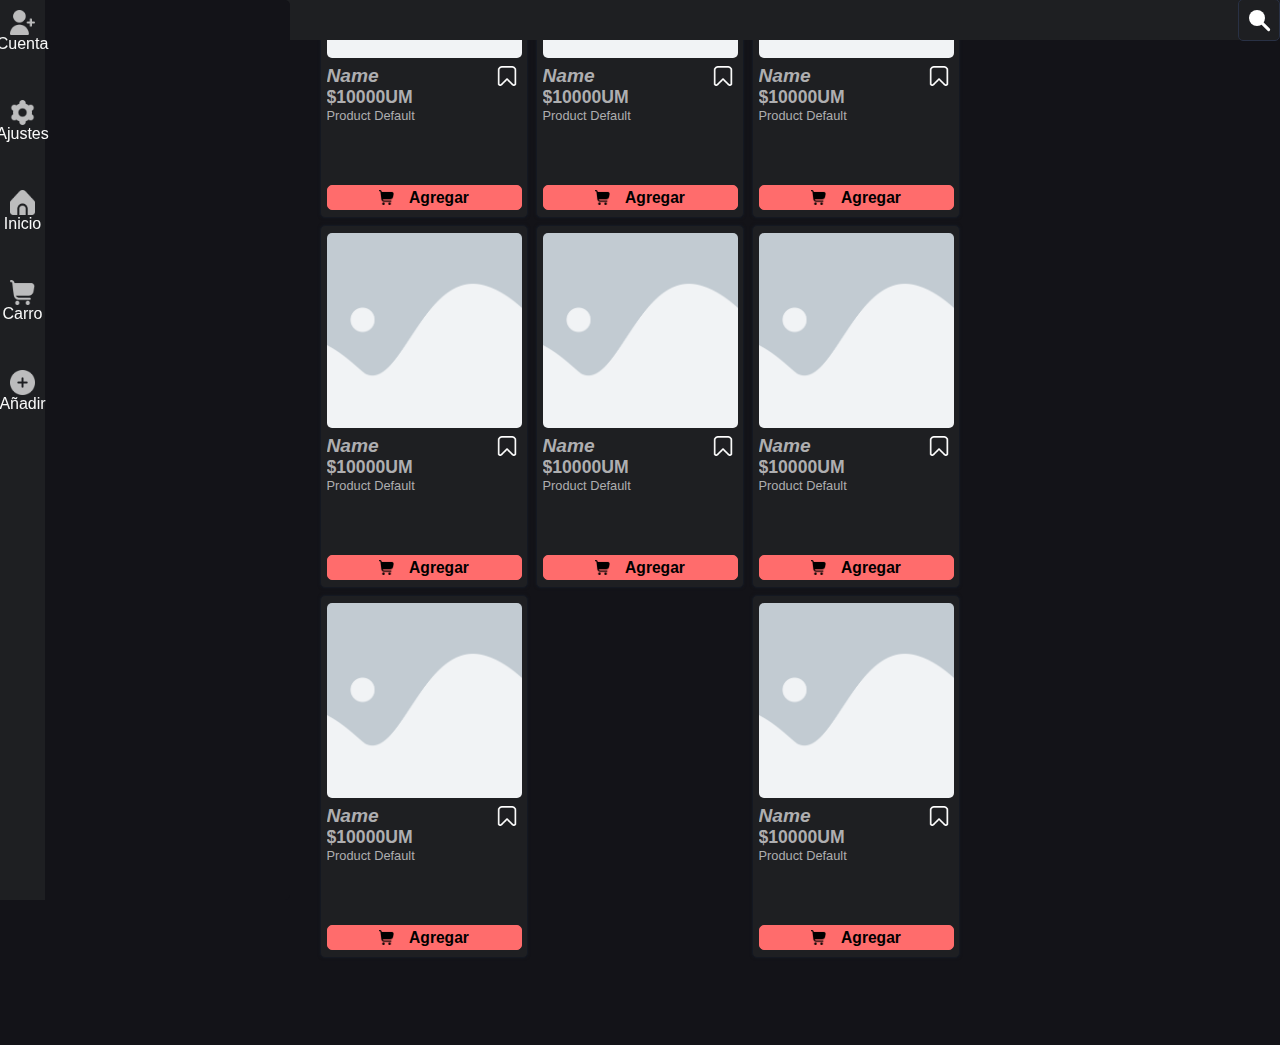
==== commit ee986685: "modificaciones" ====
--- a/Export-AppV0.09a/index.html
+++ b/Export-AppV0.09a/index.html
@@ -57,7 +57,7 @@
 
 		</nav>
 		<div class="Notification" id="Notification">
-			<div class="Box-N-decoration"><img src="/Iconos/notificacion.png" >
+			<div class="Box-N-decoration"><img src="Iconos/notificacion.png" >
 				
 			</div>
 
@@ -93,9 +93,7 @@
 		</nav>
 
 	</main>
-	<script src="ScriptsJs/ErrorManager/ErrorManager.js">
-		/ScriptsJs/ErrorManager / ErrorManager.js
-	</script>
+	<script src="ScriptsJs/ErrorManager/ErrorManager.js"></script>
 	<script src="ScriptsJs/CoreScripts/Funciones.js"></script>
 	<script src="ScriptsJs/user/User.js"></script>
 	<script src="ScriptsJs/Products/Products.js"></script>
